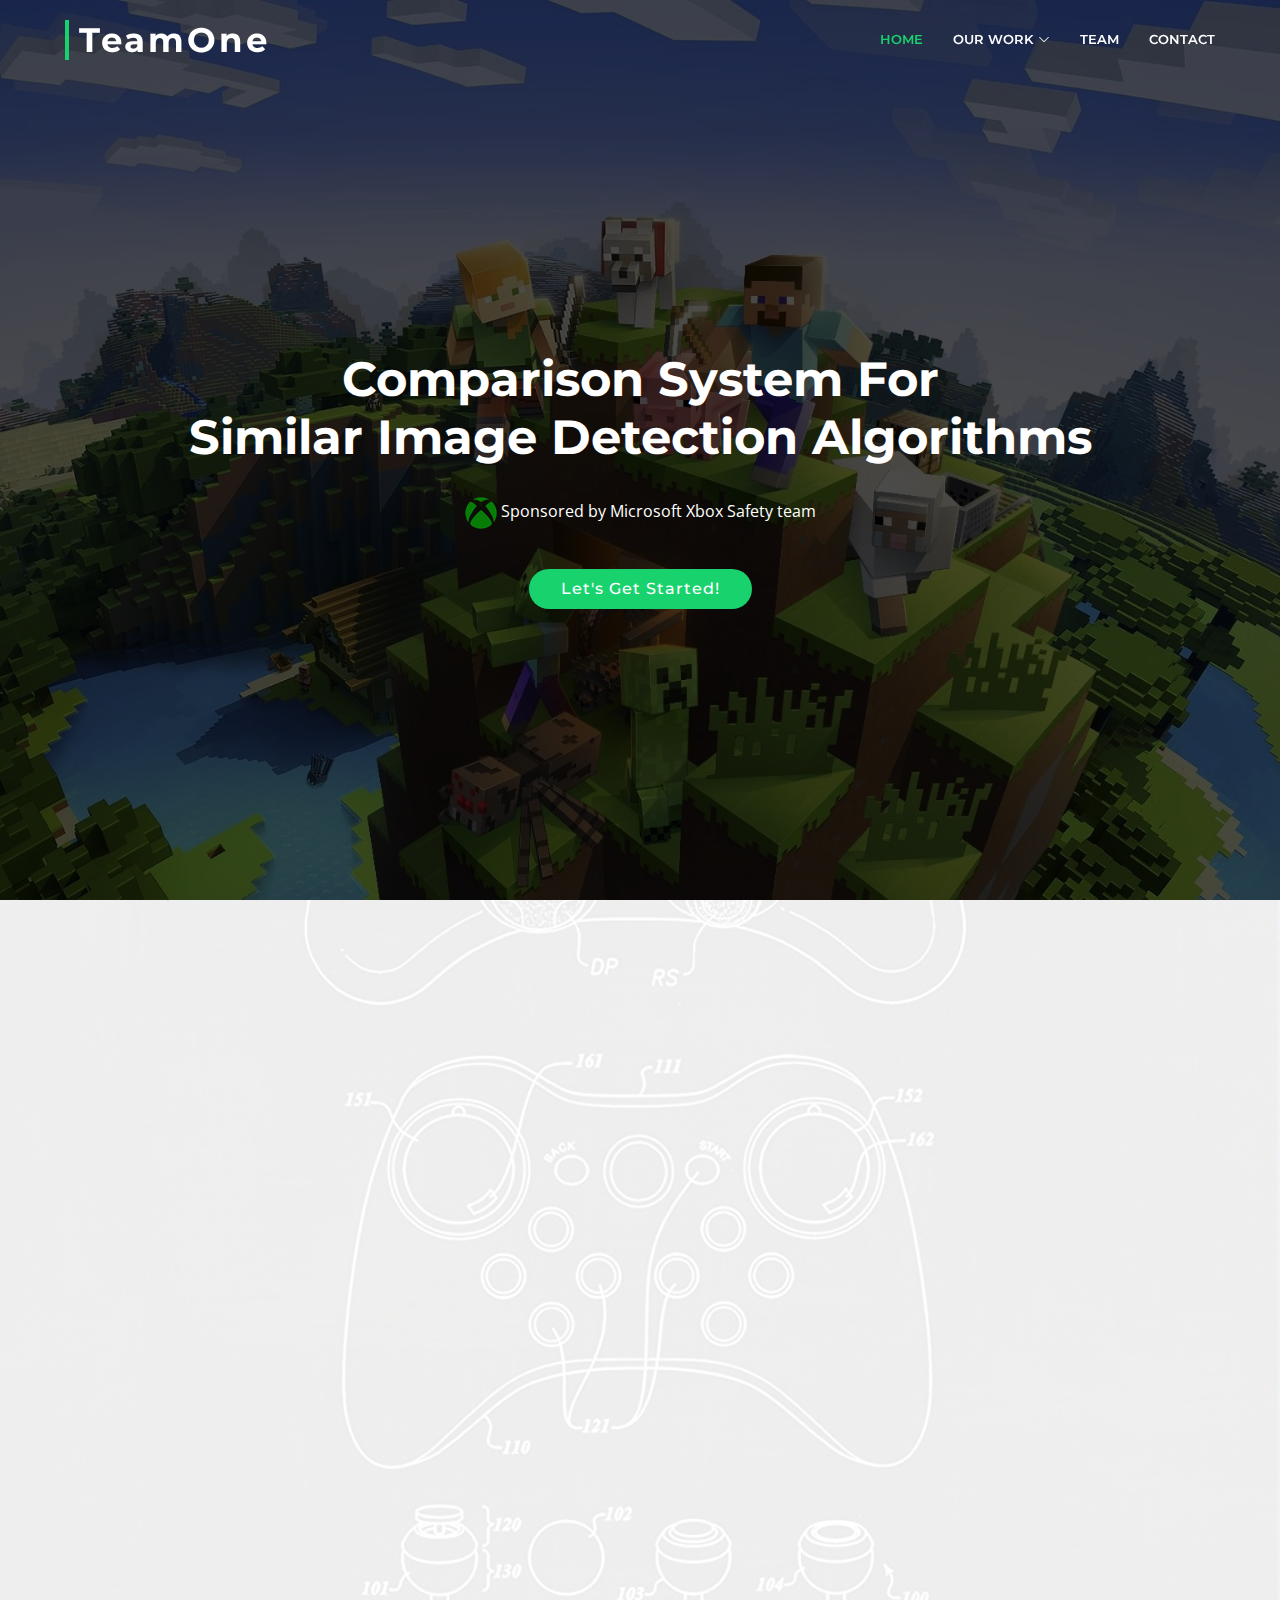
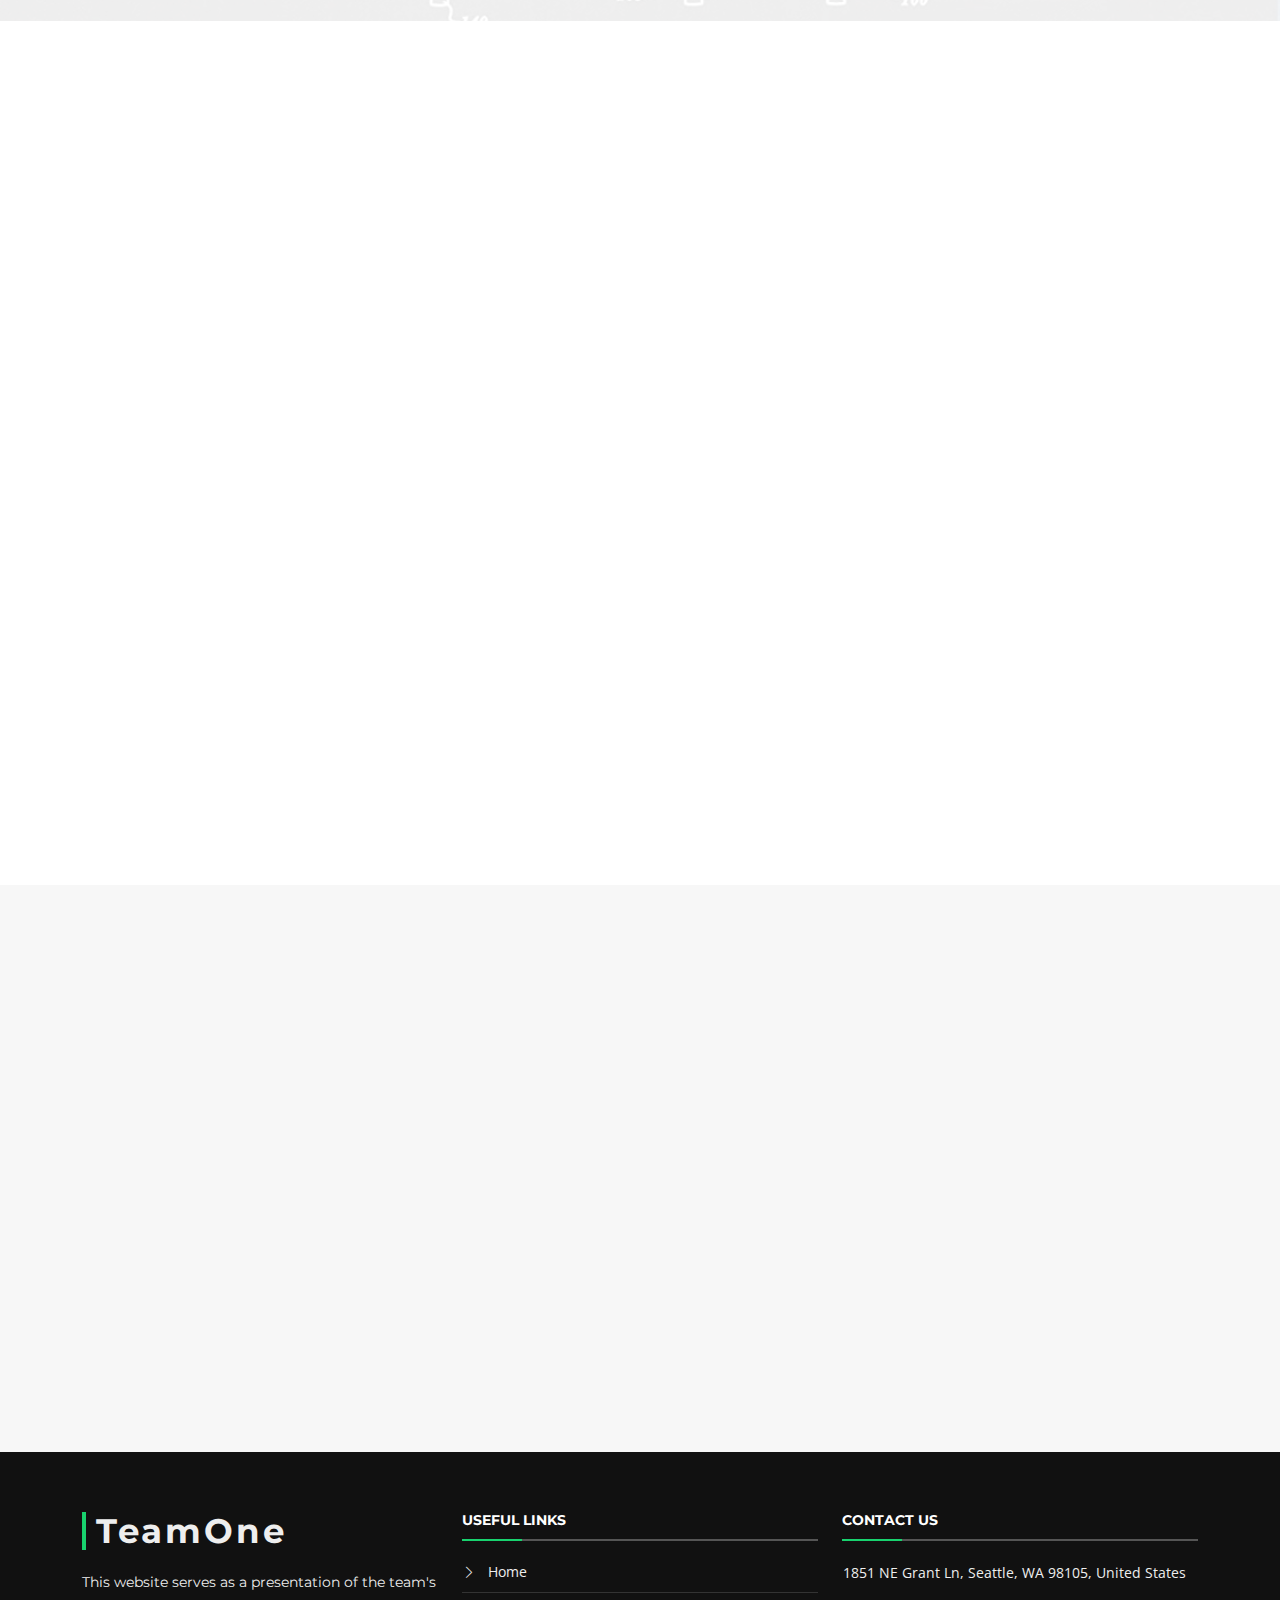
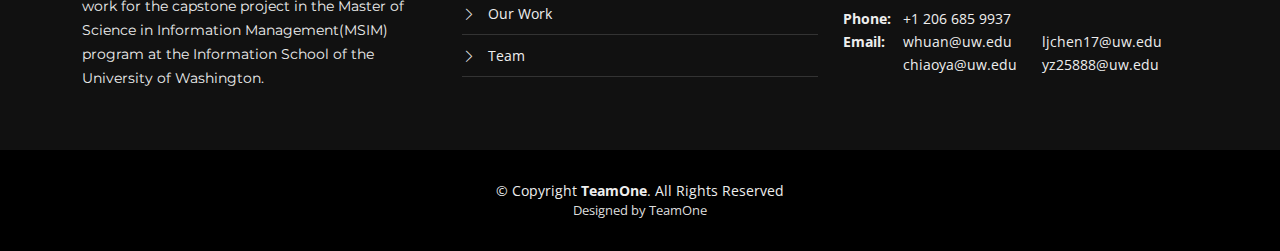
==== index.html @ 3cc3fed7 "first attempt" ====
<!DOCTYPE html>
<html lang="en">

<head>
  <meta charset="utf-8">
  <meta content="width=device-width, initial-scale=1.0" name="viewport">

  <title>Welcome to Our Capstone Project!</title>
  <meta content="" name="description">
  <meta content="" name="keywords">

  <!-- Favicons -->
  <link href="assets/img/favicon.png" rel="icon">
  <link href="assets/img/apple-touch-icon.png" rel="apple-touch-icon">

  <!-- Google Fonts -->
  <link href="https://fonts.googleapis.com/css?family=Open+Sans:300,300i,400,400i,700,700i|Montserrat:300,400,500,700" rel="stylesheet">

  <!-- Vendor CSS Files -->
  <link href="assets/vendor/animate.css/animate.min.css" rel="stylesheet">
  <link href="assets/vendor/aos/aos.css" rel="stylesheet">
  <link href="assets/vendor/bootstrap/css/bootstrap.min.css" rel="stylesheet">
  <link href="assets/vendor/bootstrap-icons/bootstrap-icons.css" rel="stylesheet">
  <link href="assets/vendor/glightbox/css/glightbox.min.css" rel="stylesheet">
  <link href="assets/vendor/swiper/swiper-bundle.min.css" rel="stylesheet">

  <!-- Template Main CSS File -->
  <link href="assets/css/style.css" rel="stylesheet">

  <!-- =======================================================
  * Template Name: BizPage - v5.2.0
  * Template URL: https://bootstrapmade.com/bizpage-bootstrap-business-template/
  * Author: BootstrapMade.com
  * License: https://bootstrapmade.com/license/
  ======================================================== -->
</head>

<body>

  <!-- ======= Header ======= -->
  <header id="header" class="fixed-top d-flex align-items-center header-transparent">
    <div class="container-fluid">

      <div class="row justify-content-center align-items-center">
        <div class="col-xl-11 d-flex align-items-center justify-content-between">
          <h1 class="logo"><a href="index.html">TeamOne</a></h1>

          <nav id="navbar" class="navbar">
            <ul>
              <li><a class="nav-link scrollto active" href="#hero">Home</a></li>
              <li class="dropdown"><a href="#about"><span>Our Work</span><i class="bi bi-chevron-down"></i></a>
                <ul>
                  <li class="dropdown"><a href="solutions.html"><span>Solutions</span><i class="bi bi-chevron-right"></i></a>
                    <ul>
                      <li><a href="solutions.html#portfolio-details">Engineering</a></li>
                      <li><a href="#">Data Science</a></li>
                    </ul>
                  </li>
                  <li class="dropdown"><a href="results.html"><span>Results</span><i class="bi bi-chevron-right"></i></a>
                    <ul>
                      <li><a href="results.html#skills">System</a></li>
                      <li><a href="results.html#portfolio-details">Dashboard</a></li>
                    </ul>
                  </li>
                  <li><a href="benefits.html">Benefits & Future Work</a></li>
                </ul>
              </li>
              <li><a class="nav-link scrollto" href="#team">Team</a></li>
              
              <li><a class="nav-link scrollto" href="#contact">Contact</a></li>
            </ul>
            <i class="bi bi-list mobile-nav-toggle"></i>
          </nav><!-- .navbar -->
        </div>
      </div>

    </div>
  </header><!-- End Header -->

  <!-- ======= hero Section ======= -->
  <section id="hero">
    <div class="carousel-item active" style="background-image: url(assets/img/background.jpeg)">
      <div class="carousel-container">
        <div class="container">
          <h2 class="animate__animated animate__fadeInDown">Comparison System For <br />Similar Image Detection Algorithms</h2>
          <p class="animate__animated animate__fadeInUp"><img src="assets/img/xboxlogo.png" style="background-color: transparent;"> Sponsored by Microsoft Xbox Safety team</p>
          <a href="#about" class="btn-get-started scrollto animate__animated animate__fadeInUp">Let's Get Started!</a>
        </div>
      </div>
    </div>
  </section><!-- End Hero Section -->

  <main id="main">

    <!-- ======= Overview Section ======= -->
    <section id="about">
      <div class="container" data-aos="fade-up">

        <header class="section-header">
          <h3>Our Work</h3>
          <p>Our goal of the project is to design a system that evaluates two image detection technologies in terms of how well they match similar images after transformations.<br />Our motivation comes from that we want to know the effectiveness of the image comparison algorithms to protect users’ safety.</p>
        </header>

        <div class="row about-cols">

          <div class="col-md-4" data-aos="fade-up" data-aos-delay="100">
            <div class="about-col">
              <div class="img">
                <img src="assets/img/solutions.jpeg" alt="" class="img-fluid">
                <div class="icon"><i class="bi bi-bar-chart"></i></div>
              </div>
              <h2 class="title"><a href="solutions.html">Solutions</a></h2>
              <p>
                The overall design of our system, as well as the detailed designs about both the engineering and data science components.
              </p>
            </div>
          </div>

          <div class="col-md-4" data-aos="fade-up" data-aos-delay="200">
            <div class="about-col">
              <div class="img">
                <img src="assets/img/results.jpeg" alt="" class="img-fluid">
                <div class="icon"><i class="bi bi-brightness-high"></i></div>
              </div>
              <h2 class="title"><a href="results.html">Results</a></h2>
              <p>
                Take a look at our finalized results! These include our the working system and also the delivered report that presents the prototype of the system dashboard.
              </p>
            </div>
          </div>

          <div class="col-md-4" data-aos="fade-up" data-aos-delay="300">
            <div class="about-col">
              <div class="img">
                <img src="assets/img/future.jpeg" alt="" class="img-fluid">
                <div class="icon"><i class="bi bi-calendar4-week"></i></div>
              </div>
              <h2 class="title"><a href="benefits.html">Benefits & Future Work</a></h2>
              <p>
                After months of working, we managed to have brought certain benefits to our sponsor. We have also concluded a few directions of the future work. 
              </p>
            </div>
          </div>

        </div>

      </div>
    </section><!-- End About Us Section -->

    <!-- ======= Team Section ======= -->
    <section id="team" class="team">
      <div class="container" data-aos="fade-up">
        <div class="section-header">
          <h3>Team</h3>
          <p>We are a team combined with well-rounded skill sets in Data Science, Machine learning,  Software Development, Project Management and User Experience.</p>
        </div>

        <div class="row gy-4">
          <div class="col-lg-3 col-md-6 d-flex align-items-stretch" data-aos="fade-up" data-aos-delay="100">
            <div class="member">
              <div class="member-img">
                <img src="assets/img/team-1.jpg" class="img-fluid" alt="">
                <div class="social">
                  <a href="https://www.facebook.com/wanghuan0"><i class="bi bi-facebook"></i></a>
                  <a href="https://www.linkedin.com/in/huanwang92/"><i class="bi bi-linkedin"></i></a>
                  <a href="mailto:whuan@uw.edu"><i class="bi bi-envelope"></i></a>
                </div>
              </div>
              <div class="member-info">
                <h4>Huan Wang</h4>
                <span>Software Engineer</span>
                <p>"We are glad to have learned about the new technologies throughout the process, such as .net framework, dependency injection, Azure function and blob storage, etc."</p>
              </div>
            </div>
          </div>

          <div class="col-lg-3 col-md-6 d-flex align-items-stretch" data-aos="fade-up" data-aos-delay="200">
            <div class="member">
              <div class="member-img">
                <img src="assets/img/team-2.jpg" class="img-fluid" alt="">
                <div class="social">
                  <a href="https://www.facebook.com/ElyJiangning/"><i class="bi bi-facebook"></i></a>
                  <a href="https://www.linkedin.com/in/lizzychen/?locale=en_US"><i class="bi bi-linkedin"></i></a>
                  <a href="mailto:ljchen17@uw.edu"><i class="bi bi-envelope"></i></a>
                </div>
              </div>
              <div class="member-info">
                <h4>Lizzy Chen</h4>
                <span>Software Engineer</span>
                <p>"One of our takeways from the project is that when designing and implementing solutions, it is necessary to consider the actual industrial and business needs including flexibility and scalability."</p>
              </div>
            </div>
          </div>

          <div class="col-lg-3 col-md-6 d-flex align-items-stretch" data-aos="fade-up" data-aos-delay="300">
            <div class="member">
              <div class="member-img">
                <img src="assets/img/team-3.jpg" class="img-fluid" alt="">
                <div class="social">
                  <a href="https://www.facebook.com/choyachoya.chang"><i class="bi bi-facebook"></i></a>
                  <a href="https://www.linkedin.com/in/chiaoyachang15/"><i class="bi bi-linkedin"></i></a>
                  <a href="mailto:chiaoya@uw.edu"><i class="bi bi-envelope"></i></a>
                </div>
              </div>
              <div class="member-info">
                <h4>Chiaoya Chang</h4>
                <span>Data Analyst</span>
                <p>"The whole working experience has been amazing! We were able to collaborate with different experts, enhance repositories management skills, improve coding styles and people relationship management, etc."</p>
              </div>
            </div>
          </div>

          <div class="col-lg-3 col-md-6 d-flex align-items-stretch" data-aos="fade-up" data-aos-delay="400">
            <div class="member">
              <div class="member-img">
                <img src="assets/img/team-4.jpg" class="img-fluid" alt="">
                <div class="social">
                  <a href="https://www.facebook.com/zoeee.yjz"><i class="bi bi-facebook"></i></a>
                  <a href="https://www.linkedin.com/in/zoe-yajiezhu/"><i class="bi bi-linkedin"></i></a>
                  <a href="mailto:yz25888@uw.edu"><i class="bi bi-envelope"></i></a>
                </div>
              </div>
              <div class="member-info">
                <h4>Zoe Zhu</h4>
                <span>Project Manager + Data Analyst</span>
                <p>"We also learned a great deal about system design, including how to separate business logic, select approaches and understand the tradeoffs."</p>
              </div>
            </div>
          </div>

        </div>

      </div>
    </section><!-- End Team Section -->

    <!-- ======= Contact Section ======= -->
    <section id="contact" class="section-bg">
      <div class="container" data-aos="fade-up">

        <div class="section-header">
          <h3>Contact Us</h3>
          <p>Feel free to let us know your thoughts on the project!</p>
        </div>

        <div class="row contact-info">

          <div class="col-md-4">
            <div class="contact-address">
              <i class="bi bi-geo-alt"></i>
              <h3>Address</h3>
              <address>Information School<br />University of Washington<br />1851 NE Grant Ln, Seattle<br />WA 98105, USA</address>
            </div>
          </div>

          <div class="col-md-4">
            <div class="contact-phone">
              <i class="bi bi-phone"></i>
              <h3>Phone Number</h3>
              <p><a href="tel:+12066859937">+1 206 685 9937</a></p>
              <p>(iSchool Contact Number)</p>
            </div>
          </div>

          <div class="col-md-4">
            <div class="contact-email">
              <i class="bi bi-envelope"></i>
              <h3>Email</h3>
              <p><a href="mailto:whuan@uw.edu">whuan@uw.edu</a></p>
              <p><a href="mailto:ljchen17@uw.edu">ljchen17@uw.edu</a></p>
              <p><a href="mailto:chiaoya@uw.edu">chiaoya@uw.edu</a></p>
              <p><a href="mailto:yz25888@uw.edu">yz25888@uw.edu</a></p>
            </div>
          </div>

        </div>
      </div>
    </section><!-- End Contact Section -->

  </main><!-- End #main -->

  <!-- ======= Footer ======= -->
  <footer id="footer">
    <div class="footer-top">
      <div class="container">
        <div class="row">

          <div class="col-lg-4 col-md-6 footer-info">
            <h3>TeamOne</h3>
            <p>This website serves as a presentation of the team's work for the capstone project in the Master of Science in Information Management(MSIM) program at the Information School of the University of Washington.</p>
          </div>

          <div class="col-lg-4 col-md-6 footer-links">
            <h4>Useful Links</h4>
            <ul>
              <li><i class="bi bi-chevron-right"></i> <a href="#">Home</a></li>
              <li><i class="bi bi-chevron-right"></i> <a href="#about">Our Work</a></li>
              <li><i class="bi bi-chevron-right"></i> <a href="team">Team</a></li>
            </ul>
          </div>

          <div class="col-lg-4 col-md-6 footer-contact">
            <h4>Contact Us</h4>
            <table>
              <tr><td colspan="3">1851 NE Grant Ln, Seattle, WA 98105, United States</td></tr>
              <tr><td colspan="3">&nbsp;</td></tr>
              <tr><td><strong>Phone:</strong></td><td colspan="2">+1 206 685 9937</td></tr>
              <tr><td rowspan="2" style="vertical-align: top;"><strong>Email:</strong></td><td>whuan@uw.edu</td><td>ljchen17@uw.edu</td></tr>
              <tr><td>chiaoya@uw.edu</td><td>yz25888@uw.edu</td></tr>
            </table>
          </div>
        </div>
      </div>
    </div>

    <div class="container">
      <div class="copyright">
        &copy; Copyright <strong>TeamOne</strong>. All Rights Reserved
      </div>
      <div class="credits">
        <!--
        All the links in the footer should remain intact.
        You can delete the links only if you purchased the pro version.
        Licensing information: https://bootstrapmade.com/license/
        Purchase the pro version with working PHP/AJAX contact form: https://bootstrapmade.com/buy/?theme=BizPage
      -->
        Designed by <a>TeamOne</a>
      </div>
    </div>
  </footer><!-- End Footer -->

  <a href="#" class="back-to-top d-flex align-items-center justify-content-center"><i class="bi bi-arrow-up-short"></i></a>
  <!-- Uncomment below i you want to use a preloader -->
  <!-- <div id="preloader"></div> -->

  <!-- Vendor JS Files -->
  <script src="assets/vendor/aos/aos.js"></script>
  <script src="assets/vendor/bootstrap/js/bootstrap.bundle.min.js"></script>
  <script src="assets/vendor/glightbox/js/glightbox.min.js"></script>
  <script src="assets/vendor/isotope-layout/isotope.pkgd.min.js"></script>
  <script src="assets/vendor/php-email-form/validate.js"></script>
  <script src="assets/vendor/purecounter/purecounter.js"></script>
  <script src="assets/vendor/swiper/swiper-bundle.min.js"></script>
  <script src="assets/vendor/waypoints/noframework.waypoints.js"></script>

  <!-- Template Main JS File -->
  <script src="assets/js/main.js"></script>

</body>

</html>
---- assets/css/style.css ----
/**
* Template Name: BizPage - v5.2.0
* Template URL: https://bootstrapmade.com/bizpage-bootstrap-business-template/
* Author: BootstrapMade.com
* License: https://bootstrapmade.com/license/
*/

/*--------------------------------------------------------------
# General
--------------------------------------------------------------*/
body {
  background: #fff;
  color: #666666;
  font-family: "Open Sans", sans-serif;
}

a {
  color: #18d26e;
  transition: 0.5s;
  text-decoration: none;
}

a:hover,
a:active,
a:focus {
  color: #18d36e;
  outline: none;
  text-decoration: none;
}

p {
  padding: 0;
  margin: 0 0 30px 0;
}

h1,
h2,
h3,
h4,
h5,
h6 {
  font-family: "Montserrat", sans-serif;
  font-weight: 400;
  margin: 0 0 20px 0;
  padding: 0;
}

/*--------------------------------------------------------------
# Back to top button
--------------------------------------------------------------*/
.back-to-top {
  position: fixed;
  visibility: hidden;
  opacity: 0;
  right: 15px;
  bottom: 15px;
  z-index: 996;
  background: #18d26e;
  width: 40px;
  height: 40px;
  border-radius: 50px;
  transition: all 0.4s;
}

.back-to-top i {
  font-size: 28px;
  color: #fff;
  line-height: 0;
}

.back-to-top:hover {
  background: #2ce782;
  color: #fff;
}

.back-to-top.active {
  visibility: visible;
  opacity: 1;
}

/* Prelaoder */
#preloader {
  position: fixed;
  top: 0;
  left: 0;
  right: 0;
  bottom: 0;
  z-index: 9999;
  overflow: hidden;
  background: #fff;
}

#preloader:before {
  content: "";
  position: fixed;
  top: calc(50% - 30px);
  left: calc(50% - 30px);
  border: 6px solid #f2f2f2;
  border-top: 6px solid #18d26e;
  border-radius: 50%;
  width: 60px;
  height: 60px;
  -webkit-animation: animate-preloader 1s linear infinite;
  animation: animate-preloader 1s linear infinite;
}

@-webkit-keyframes animate-preloader {
  0% {
    transform: rotate(0deg);
  }
  100% {
    transform: rotate(360deg);
  }
}

@keyframes animate-preloader {
  0% {
    transform: rotate(0deg);
  }
  100% {
    transform: rotate(360deg);
  }
}

/*--------------------------------------------------------------
# Header
--------------------------------------------------------------*/
#header {
  transition: all 0.5s;
  z-index: 997;
  background: rgba(0, 0, 0, 0.9);
  height: 80px;
}

#header.header-transparent {
  background: transparent;
}

#header.header-scrolled {
  background: rgba(0, 0, 0, 0.9);
  height: 60px;
}

#header .logo {
  font-size: 34px;
  margin: 0;
  padding: 0;
  font-family: "Montserrat", sans-serif;
  font-weight: 700;
  letter-spacing: 3px;
  padding-left: 10px;
  border-left: 4px solid #18d26e;
}

#header .logo a {
  color: #fff;
}

#header .logo img {
  max-height: 40px;
}

@media (max-width: 992px) {
  #header .logo {
    font-size: 28px;
  }
}

/*--------------------------------------------------------------
# Navigation Menu
--------------------------------------------------------------*/
/**
* Desktop Navigation 
*/
.navbar {
  padding: 0;
}

.navbar ul {
  margin: 0;
  padding: 0;
  display: flex;
  list-style: none;
  align-items: center;
}

.navbar li {
  position: relative;
}

.navbar a {
  display: flex;
  align-items: center;
  justify-content: space-between;
  padding: 10px 0 10px 30px;
  font-family: "Montserrat", sans-serif;
  font-size: 13px;
  font-weight: 600;
  color: #fff;
  white-space: nowrap;
  text-transform: uppercase;
  transition: 0.3s;
}

.navbar a i {
  font-size: 12px;
  line-height: 0;
  margin-left: 5px;
}

.navbar a:hover,
.navbar .active,
.navbar li:hover > a {
  color: #18d26e;
}

.navbar .dropdown ul {
  display: block;
  position: absolute;
  left: 14px;
  top: calc(100% + 30px);
  margin: 0;
  padding: 10px 0;
  z-index: 99;
  opacity: 0;
  visibility: hidden;
  background: #fff;
  box-shadow: 0px 0px 30px rgba(127, 137, 161, 0.25);
  transition: 0.3s;
}

.navbar .dropdown ul li {
  min-width: 200px;
}

.navbar .dropdown ul a {
  padding: 10px 20px;
  text-transform: none;
  color: #666666;
}

.navbar .dropdown ul a i {
  font-size: 12px;
}

.navbar .dropdown ul a:hover,
.navbar .dropdown ul .active:hover,
.navbar .dropdown ul li:hover > a {
  color: #18d26e;
}

.navbar .dropdown:hover > ul {
  opacity: 1;
  top: 100%;
  visibility: visible;
}

.navbar .dropdown .dropdown ul {
  top: 0;
  left: calc(100% - 30px);
  visibility: hidden;
}

.navbar .dropdown .dropdown:hover > ul {
  opacity: 1;
  top: 0;
  left: 100%;
  visibility: visible;
}

@media (max-width: 1366px) {
  .navbar .dropdown .dropdown ul {
    left: -90%;
  }
  .navbar .dropdown .dropdown:hover > ul {
    left: -100%;
  }
}

/**
* Mobile Navigation 
*/
.mobile-nav-toggle {
  color: #fff;
  font-size: 28px;
  cursor: pointer;
  display: none;
  line-height: 0;
  transition: 0.5s;
}

@media (max-width: 991px) {
  .mobile-nav-toggle {
    display: block;
  }
  .navbar ul {
    display: none;
  }
}

.navbar-mobile {
  position: fixed;
  overflow: hidden;
  top: 0;
  right: 0;
  left: 0;
  bottom: 0;
  background: rgba(26, 26, 26, 0.9);
  transition: 0.3s;
  z-index: 999;
}

.navbar-mobile .mobile-nav-toggle {
  position: absolute;
  top: 15px;
  right: 15px;
}

.navbar-mobile ul {
  display: block;
  position: absolute;
  top: 55px;
  right: 15px;
  bottom: 15px;
  left: 15px;
  padding: 10px 0;
  background-color: #fff;
  overflow-y: auto;
  transition: 0.3s;
}

.navbar-mobile a {
  padding: 10px 20px;
  font-size: 15px;
  color: #333333;
}

.navbar-mobile a:hover,
.navbar-mobile .active,
.navbar-mobile li:hover > a {
  color: #18d26e;
}

.navbar-mobile .getstarted {
  margin: 15px;
}

.navbar-mobile .dropdown ul {
  position: static;
  display: none;
  margin: 10px 20px;
  padding: 10px 0;
  z-index: 99;
  opacity: 1;
  visibility: visible;
  background: #fff;
  box-shadow: 0px 0px 30px rgba(127, 137, 161, 0.25);
}

.navbar-mobile .dropdown ul li {
  min-width: 200px;
}

.navbar-mobile .dropdown ul a {
  padding: 10px 20px;
}

.navbar-mobile .dropdown ul a i {
  font-size: 12px;
}

.navbar-mobile .dropdown ul a:hover,
.navbar-mobile .dropdown ul .active:hover,
.navbar-mobile .dropdown ul li:hover > a {
  color: #18d26e;
}

.navbar-mobile .dropdown > .dropdown-active {
  display: block;
}

/*--------------------------------------------------------------
# Hero Section
--------------------------------------------------------------*/
#hero {
  width: 100%;
  height: 100vh;
  background: #000;
  overflow: hidden;
  position: relative;
}

@media (max-height: 500px) {
  #hero {
    height: 150vh;
  }
}

#hero .carousel,
#hero .carousel-inner,
#hero .carousel-item,
#hero .carousel-item::before {
  position: absolute;
  top: 0;
  right: 0;
  left: 0;
  bottom: 0;
}

#hero .carousel-item {
  background-size: cover;
  background-position: center;
  background-repeat: no-repeat;
}

#hero .carousel-item::before {
  content: "";
  background-color: rgba(0, 0, 0, 0.7);
}

#hero .carousel-container {
  display: flex;
  justify-content: center;
  align-items: center;
  position: absolute;
  bottom: 0;
  top: 70px;
  left: 50px;
  right: 50px;
}

#hero .container {
  text-align: center;
}

#hero h2 {
  color: #fff;
  margin-bottom: 30px;
  font-size: 48px;
  font-weight: 700;
}

@media (max-width: 768px) {
  #hero h2 {
    font-size: 28px;
  }
}

#hero p {
  width: 80%;
  margin: 0 auto 30px auto;
  color: #fff;
}

@media (min-width: 1024px) {
  #hero p {
    width: 60%;
  }
}

#hero .carousel-fade {
  overflow: hidden;
}

#hero .carousel-fade .carousel-inner .carousel-item {
  transition-property: opacity;
}

#hero .carousel-fade .carousel-inner .carousel-item,
#hero .carousel-fade .carousel-inner .active.carousel-item-start,
#hero .carousel-fade .carousel-inner .active.carousel-item-end {
  opacity: 0;
}

#hero .carousel-fade .carousel-inner .active,
#hero .carousel-fade .carousel-inner .carousel-item-next.carousel-item-start,
#hero .carousel-fade .carousel-inner .carousel-item-prev.carousel-item-end {
  opacity: 1;
  transition: 0.5s;
}

#hero .carousel-fade .carousel-inner .carousel-item-next,
#hero .carousel-fade .carousel-inner .carousel-item-prev,
#hero .carousel-fade .carousel-inner .active.carousel-item-start,
#hero .carousel-fade .carousel-inner .active.carousel-item-end {
  left: 0;
  transform: translate3d(0, 0, 0);
}

#hero .carousel-control-prev,
#hero .carousel-control-next {
  width: 10%;
}

@media (min-width: 1024px) {
  #hero .carousel-control-prev,
  #hero .carousel-control-next {
    width: 5%;
  }
}

#hero .carousel-control-next-icon,
#hero .carousel-control-prev-icon {
  background: none;
  font-size: 32px;
  line-height: 1;
}

#hero .carousel-indicators li {
  cursor: pointer;
}

#hero .btn-get-started {
  font-family: "Montserrat", sans-serif;
  font-weight: 500;
  font-size: 16px;
  letter-spacing: 1px;
  display: inline-block;
  padding: 8px 32px;
  border-radius: 50px;
  transition: 0.5s;
  margin: 10px;
  color: #fff;
  background: #18d26e;
}

#hero .btn-get-started:hover {
  background: #fff;
  color: #18d26e;
}

/*--------------------------------------------------------------
# Sections
--------------------------------------------------------------*/
section {
  overflow: hidden;
}

/* Sections Header
--------------------------------*/
.section-header h3 {
  font-size: 32px;
  color: #111;
  text-transform: uppercase;
  text-align: center;
  font-weight: 700;
  position: relative;
  padding-bottom: 15px;
}

.section-header h3::before {
  content: "";
  position: absolute;
  display: block;
  width: 120px;
  height: 1px;
  background: #ddd;
  bottom: 1px;
  left: calc(50% - 60px);
}

.section-header h3::after {
  content: "";
  position: absolute;
  display: block;
  width: 40px;
  height: 3px;
  background: #18d26e;
  bottom: 0;
  left: calc(50% - 20px);
}

.section-header p {
  text-align: center;
  padding-bottom: 25px;
  color: #333;
}

/* Section with background
--------------------------------*/
.section-bg {
  background: #f7f7f7;
}

/*--------------------------------------------------------------
# Breadcrumbs
--------------------------------------------------------------*/
.breadcrumbs {
  padding: 20px 0;
  background-color: #f7f7f7;
  min-height: 40px;
  margin-top: 80px;
}

.breadcrumbs h2 {
  font-size: 24px;
  margin-bottom: 0;
  font-weight: 700;
  color: #111;
}

.breadcrumbs ol {
  display: flex;
  flex-wrap: wrap;
  list-style: none;
  padding: 0;
  margin: 0;
  font-size: 14px;
}

.breadcrumbs ol li + li {
  padding-left: 10px;
}

.breadcrumbs ol li + li::before {
  display: inline-block;
  padding-right: 10px;
  color: #6c757d;
  content: "/";
}

@media (max-width: 768px) {
  .breadcrumbs .d-flex {
    display: block !important;
  }
  .breadcrumbs ol {
    display: block;
  }
  .breadcrumbs ol li {
    display: inline-block;
  }
}

/* About Us Section
--------------------------------*/
#about {
  background: url("../img/about-bg.jpg") center top no-repeat fixed;
  background-size: cover;
  padding: 60px 0 40px 0;
  position: relative;
}

#about::before {
  content: "";
  position: absolute;
  left: 0;
  right: 0;
  top: 0;
  bottom: 0;
  background: rgba(255, 255, 255, 0.92);
  z-index: 9;
}

#about .container {
  position: relative;
  z-index: 10;
}

#about .about-col {
  background: #fff;
  border-radius: 0 0 4px 4px;
  box-shadow: 0px 2px 12px rgba(0, 0, 0, 0.08);
  margin-bottom: 20px;
}

#about .about-col .img {
  position: relative;
}

#about .about-col .img img {
  border-radius: 4px 4px 0 0;
}

#about .about-col .icon {
  width: 64px;
  height: 64px;
  text-align: center;
  position: absolute;
  background-color: #18d26e;
  border-radius: 50%;
  border: 4px solid #fff;
  left: calc(50% - 32px);
  bottom: -30px;
  transition: 0.3s;
  display: flex;
  align-items: center;
  justify-content: center;
}

#about .about-col i {
  font-size: 28px;
  line-height: 0;
  color: #fff;
  transition: 0.3s;
}

#about .about-col:hover .icon {
  background-color: #fff;
}

#about .about-col:hover i {
  color: #18d26e;
}

#about .about-col h2 {
  color: #000;
  text-align: center;
  font-weight: 700;
  font-size: 20px;
  padding: 0;
  margin: 40px 0 12px 0;
}

#about .about-col h2 a {
  color: #000;
}

#about .about-col h2 a:hover {
  color: #18d26e;
}

#about .about-col p {
  font-size: 14px;
  line-height: 24px;
  color: #333;
  margin-bottom: 0;
  padding: 0 20px 20px 20px;
}

/* Benefits Section
--------------------------------*/
#benefits {
  background: #fff;
  background-size: cover;
  padding: 60px 0 40px 0;
}

#benefits .box {
  margin-bottom: 30px;
}

#benefits .icon {
  float: left;
}

#benefits .icon i {
  color: #18d26e;
  font-size: 36px;
  line-height: 0;
  transition: 0.5s;
}

#benefits .title {
  margin-left: 60px;
  font-weight: 700;
  margin-bottom: 15px;
  font-size: 18px;
  color: #111;
}

#benefits .description {
  font-size: 14px;
  margin-left: 60px;
  line-height: 24px;
  margin-bottom: 0;
}

#skills {
  padding: 60px 0;
}

#skills .progress {
  height: 35px;
  margin-bottom: 10px;
  border-radius: 0;
}

#skills .progress .skill {
  font-family: "Open Sans", sans-serif;
  line-height: 35px;
  padding: 0;
  margin: 0 0 0 20px;
  text-transform: uppercase;
}

#skills .progress .skill .val {
  float: right;
  font-style: normal;
  margin: 0 20px 0 0;
}

#skills .progress-bar {
  width: 1px;
  text-align: left;
  transition: 0.9s;
}

/* Architecture Section
--------------------------------*/
#architecture {
  background: url("../img/architecture-bg.jpeg") center top no-repeat fixed;
  background-size: cover;
  padding: 60px 0 0 0;
  position: relative;
}

#architecture::before {
  content: "";
  position: absolute;
  left: 0;
  right: 0;
  top: 0;
  bottom: 0;
  background: rgba(255, 255, 255, 0.88);
  z-index: 9;
}

#architecture .container {
  position: relative;
  z-index: 10;
}

#architecture .counters span {
  font-family: "Montserrat", sans-serif;
  font-weight: bold;
  font-size: 48px;
  display: block;
  color: #18d26e;
}

#architecture .counters p {
  padding: 0;
  margin: 0 0 20px 0;
  font-family: "Montserrat", sans-serif;
  font-size: 14px;
  color: #111;
}

#architecture .facts-img {
  text-align: center;
  padding-top: 0px;
}

/* Portfolio Section
--------------------------------*/
#portfolio {
  padding: 60px 0;
}

#portfolio #portfolio-flters {
  padding: 0;
  margin: 5px 0 35px 0;
  list-style: none;
  text-align: center;
}

#portfolio #portfolio-flters li {
  cursor: pointer;
  margin: 0 15px 15px 0;
  display: inline-block;
  padding: 10px 20px;
  font-size: 12px;
  line-height: 20px;
  color: #666666;
  border-radius: 4px;
  text-transform: uppercase;
  background: #fff;
  margin-bottom: 5px;
  transition: all 0.3s ease-in-out;
}

#portfolio #portfolio-flters li:hover,
#portfolio #portfolio-flters li.filter-active {
  background: #18d26e;
  color: #fff;
}

#portfolio #portfolio-flters li:last-child {
  margin-right: 0;
}

#portfolio .portfolio-wrap {
  box-shadow: 0px 2px 12px rgba(0, 0, 0, 0.08);
  transition: 0.3s;
}

#portfolio .portfolio-wrap:hover {
  box-shadow: 0px 4px 14px rgba(0, 0, 0, 0.16);
}

#portfolio .portfolio-item {
  position: relative;
  height: 260px;
  overflow: hidden;
}

#portfolio .portfolio-item figure {
  background: #000;
  overflow: hidden;
  height: 240px;
  position: relative;
  border-radius: 4px 4px 0 0;
  margin: 0;
}

#portfolio .portfolio-item .portfolio-info {
  overflow: hidden;
  padding: 17px;
  text-align: center;
  border-radius: 5px;
  background: #fff;
  height: 190px;
  box-shadow: 0px 0 30px rgba(1, 41, 112, 0.08);
}

#portfolio .portfolio-item .portfolio-info h4 {
  font-weight: 700;
  margin-bottom: 5px;
  font-size: 19px;
  color: black;
}

#portfolio .portfolio-item .portfolio-info p {
  font-size: 14px;
  padding-top: 10px;
  line-height: 26px;
  color: #5e5e5e;
}

/*--------------------------------------------------------------
# Portfolio Details
--------------------------------------------------------------*/
.portfolio-details {
  padding-top: 40px;
}

.portfolio-details .portfolio-details-slider img {
  width: 100%;
}

.portfolio-details .portfolio-details-slider video {
  width: 100%;
}

.portfolio-details .portfolio-details-slider .swiper-pagination {
  margin-top: 20px;
  position: relative;
}

.portfolio-details
  .portfolio-details-slider
  .swiper-pagination
  .swiper-pagination-bullet {
  width: 12px;
  height: 12px;
  background-color: #fff;
  opacity: 1;
  border: 1px solid #18d26e;
}

.portfolio-details
  .portfolio-details-slider
  .swiper-pagination
  .swiper-pagination-bullet-active {
  background-color: #18d26e;
}

.portfolio-details .portfolio-info {
  padding: 30px;
  box-shadow: 0px 0 30px rgba(51, 51, 51, 0.08);
}

.portfolio-details .portfolio-info h3 {
  font-size: 22px;
  font-weight: 700;
  margin-bottom: 20px;
  padding-bottom: 20px;
  border-bottom: 1px solid #eee;
}

.portfolio-details .portfolio-info ul {
  list-style: none;
  padding: 0;
  font-size: 15px;
}

.portfolio-details .portfolio-info ul li + li {
  margin-top: 20px;
}

.portfolio-details .portfolio-info ul p {
  margin-top: 40px;
}

.portfolio-details .portfolio-description {
  padding-top: 30px;
}

.portfolio-details .portfolio-description h2 {
  font-size: 26px;
  font-weight: 700;
  margin-bottom: 20px;
}

.portfolio-details .portfolio-description p {
  padding: 0;
}

#portfolio-details .counters span {
  font-family: "Montserrat", sans-serif;
  font-weight: bold;
  font-size: 48px;
  display: block;
  color: #18d26e;
}

#portfolio-details .counters p {
  padding: 0;
  margin: 0 0 20px 0;
  font-family: "Montserrat", sans-serif;
  font-size: 14px;
  color: #111;
}

/* Team Section
--------------------------------*/
.team {
  background: #fff;
  padding: 60px 0;
}

.team .member {
  overflow: hidden;
  text-align: center;
  border-radius: 5px;
  background: #fff;
  box-shadow: 0px 0 30px rgba(1, 41, 112, 0.08);
  transition: 0.3s;
}

.team .member .member-img {
  position: relative;
  overflow: hidden;
}

.team .member .member-img:after {
  position: absolute;
  content: "";
  left: 0;
  bottom: 0;
  height: 100%;
  width: 100%;
  background: url(../img/team-shape.svg) no-repeat center bottom;
  background-size: contain;
  z-index: 1;
}

.team .member .social {
  position: absolute;
  right: -100%;
  top: 30px;
  opacity: 0;
  border-radius: 4px;
  transition: 0.5s;
  background: rgba(255, 255, 255, 0.3);
  z-index: 2;
}

.team .member .social a {
  transition: color 0.3s;
  color: white;
  margin: 15px 12px;
  display: block;
  line-height: 0;
  text-align: center;
}

.team .member .social a:hover {
  color: #18d26e;
}

.team .member .social i {
  font-size: 18px;
}

.team .member .member-info {
  padding: 10px 15px 20px 15px;
}

.team .member .member-info h4 {
  font-weight: 700;
  margin-bottom: 5px;
  font-size: 20px;
  color: black;
}

.team .member .member-info span {
  display: block;
  font-size: 14px;
  font-weight: 400;
  color: #aaaaaa;
}

.team .member .member-info p {
  font-style: italic;
  font-size: 14px;
  padding-top: 15px;
  line-height: 26px;
  color: #5e5e5e;
}

.team .member:hover {
  transform: scale(1.08);
  box-shadow: 0px 0 30px rgba(1, 41, 112, 0.1);
}

.team .member:hover .social {
  right: 8px;
  opacity: 1;
}

/* Contact Section
--------------------------------*/
#contact {
  padding: 60px 0;
}

#contact .contact-info {
  margin-bottom: 20px;
  text-align: center;
}

#contact .contact-info i {
  font-size: 48px;
  display: inline-block;
  margin-bottom: 10px;
  color: #18d26e;
}

#contact .contact-info address,
#contact .contact-info p {
  margin-bottom: 0;
  color: #000;
}

#contact .contact-info h3 {
  font-size: 18px;
  margin-bottom: 15px;
  font-weight: bold;
  text-transform: uppercase;
  color: #999;
}

#contact .contact-info a {
  color: #000;
}

#contact .contact-info a:hover {
  color: #18d26e;
}

#contact .contact-address,
#contact .contact-phone,
#contact .contact-email {
  margin-bottom: 20px;
}

@media (min-width: 768px) {
  #contact .contact-address,
  #contact .contact-phone,
  #contact .contact-email {
    padding: 20px 0;
  }
}

@media (min-width: 768px) {
  #contact .contact-phone {
    border-left: 1px solid #ddd;
    border-right: 1px solid #ddd;
  }
}

#contact .php-email-form {
  box-shadow: 0 0 30px rgba(214, 215, 216, 0.6);
  padding: 30px;
  background: #fff;
}

#contact .php-email-form .error-message {
  display: none;
  color: #fff;
  background: #ed3c0d;
  text-align: left;
  padding: 15px;
  font-weight: 600;
}

#contact .php-email-form .error-message br + br {
  margin-top: 25px;
}

#contact .php-email-form .sent-message {
  display: none;
  color: #fff;
  background: #18d26e;
  text-align: center;
  padding: 15px;
  font-weight: 600;
}

#contact .php-email-form .loading {
  display: none;
  background: #fff;
  text-align: center;
  padding: 15px;
}

#contact .php-email-form .loading:before {
  content: "";
  display: inline-block;
  border-radius: 50%;
  width: 24px;
  height: 24px;
  margin: 0 10px -6px 0;
  border: 3px solid #18d26e;
  border-top-color: #eee;
  -webkit-animation: animate-loading 1s linear infinite;
  animation: animate-loading 1s linear infinite;
}

#contact .php-email-form .form-group {
  margin-bottom: 20px;
}

#contact .php-email-form input,
#contact .php-email-form textarea {
  padding: 10px 14px;
  border-radius: 0;
  box-shadow: none;
  font-size: 15px;
}

#contact .php-email-form input::focus,
#contact .php-email-form textarea::focus {
  background-color: #18d26e;
}

#contact .php-email-form button[type="submit"] {
  background: #18d26e;
  border: 0;
  padding: 10px 30px;
  color: #fff;
  transition: 0.4s;
  cursor: pointer;
}

#contact .php-email-form button[type="submit"]:hover {
  background: #13a456;
}

@-webkit-keyframes animate-loading {
  0% {
    transform: rotate(0deg);
  }
  100% {
    transform: rotate(360deg);
  }
}

@keyframes animate-loading {
  0% {
    transform: rotate(0deg);
  }
  100% {
    transform: rotate(360deg);
  }
}

/*--------------------------------------------------------------
# Footer
--------------------------------------------------------------*/
#footer {
  background: #000;
  padding: 0 0 30px 0;
  color: #eee;
  font-size: 14px;
}

#footer .footer-top {
  background: #111;
  padding: 60px 0 30px 0;
}

#footer .footer-top .footer-info {
  margin-bottom: 30px;
}

#footer .footer-top .footer-info h3 {
  font-size: 34px;
  margin: 0 0 20px 0;
  padding: 2px 0 2px 10px;
  line-height: 1;
  font-family: "Montserrat", sans-serif;
  font-weight: 700;
  letter-spacing: 3px;
  border-left: 4px solid #18d26e;
}

#footer .footer-top .footer-info p {
  font-size: 14px;
  line-height: 24px;
  margin-bottom: 0;
  font-family: "Montserrat", sans-serif;
  color: #eee;
}

#footer .footer-top .social-links a {
  display: inline-block;
  background: #333;
  color: #eee;
  line-height: 1;
  margin-right: 4px;
  border-radius: 50%;
  width: 36px;
  height: 36px;
  transition: 0.3s;
  display: inline-flex;
  align-items: center;
  justify-content: center;
}

#footer .footer-top .social-links a i {
  line-height: 0;
  font-size: 16px;
}

#footer .footer-top .social-links a:hover {
  background: #18d26e;
  color: #fff;
}

#footer .footer-top h4 {
  font-size: 14px;
  font-weight: bold;
  color: #fff;
  text-transform: uppercase;
  position: relative;
  padding-bottom: 12px;
}

#footer .footer-top h4::before,
#footer .footer-top h4::after {
  content: "";
  position: absolute;
  left: 0;
  bottom: 0;
  height: 2px;
}

#footer .footer-top h4::before {
  right: 0;
  background: #555;
}

#footer .footer-top h4::after {
  background: #18d26e;
  width: 60px;
}

#footer .footer-top .footer-links {
  margin-bottom: 30px;
}

#footer .footer-top .footer-links ul {
  list-style: none;
  padding: 0;
  margin: 0;
}

#footer .footer-top .footer-links ul i {
  padding-right: 8px;
  color: #ddd;
}

#footer .footer-top .footer-links ul li {
  border-bottom: 1px solid #333;
  padding: 10px 0;
}

#footer .footer-top .footer-links ul li:first-child {
  padding-top: 0;
}

#footer .footer-top .footer-links ul a {
  color: #eee;
}

#footer .footer-top .footer-links ul a:hover {
  color: #18d26e;
}

#footer .footer-top .footer-contact {
  margin-bottom: 30px;
}

#footer .footer-top .footer-contact p {
  line-height: 26px;
}

#footer .footer-top .footer-newsletter {
  margin-bottom: 30px;
}

#footer .footer-top .footer-newsletter input[type="email"] {
  border: 0;
  padding: 6px 8px;
  width: 65%;
}

#footer .footer-top .footer-newsletter input[type="submit"] {
  background: #18d26e;
  border: 0;
  width: 35%;
  padding: 6px 0;
  text-align: center;
  color: #fff;
  transition: 0.3s;
  cursor: pointer;
}

#footer .footer-top .footer-newsletter input[type="submit"]:hover {
  background: #13a456;
}

#footer .copyright {
  text-align: center;
  padding-top: 30px;
}

#footer .credits {
  text-align: center;
  font-size: 13px;
  color: #ddd;
}
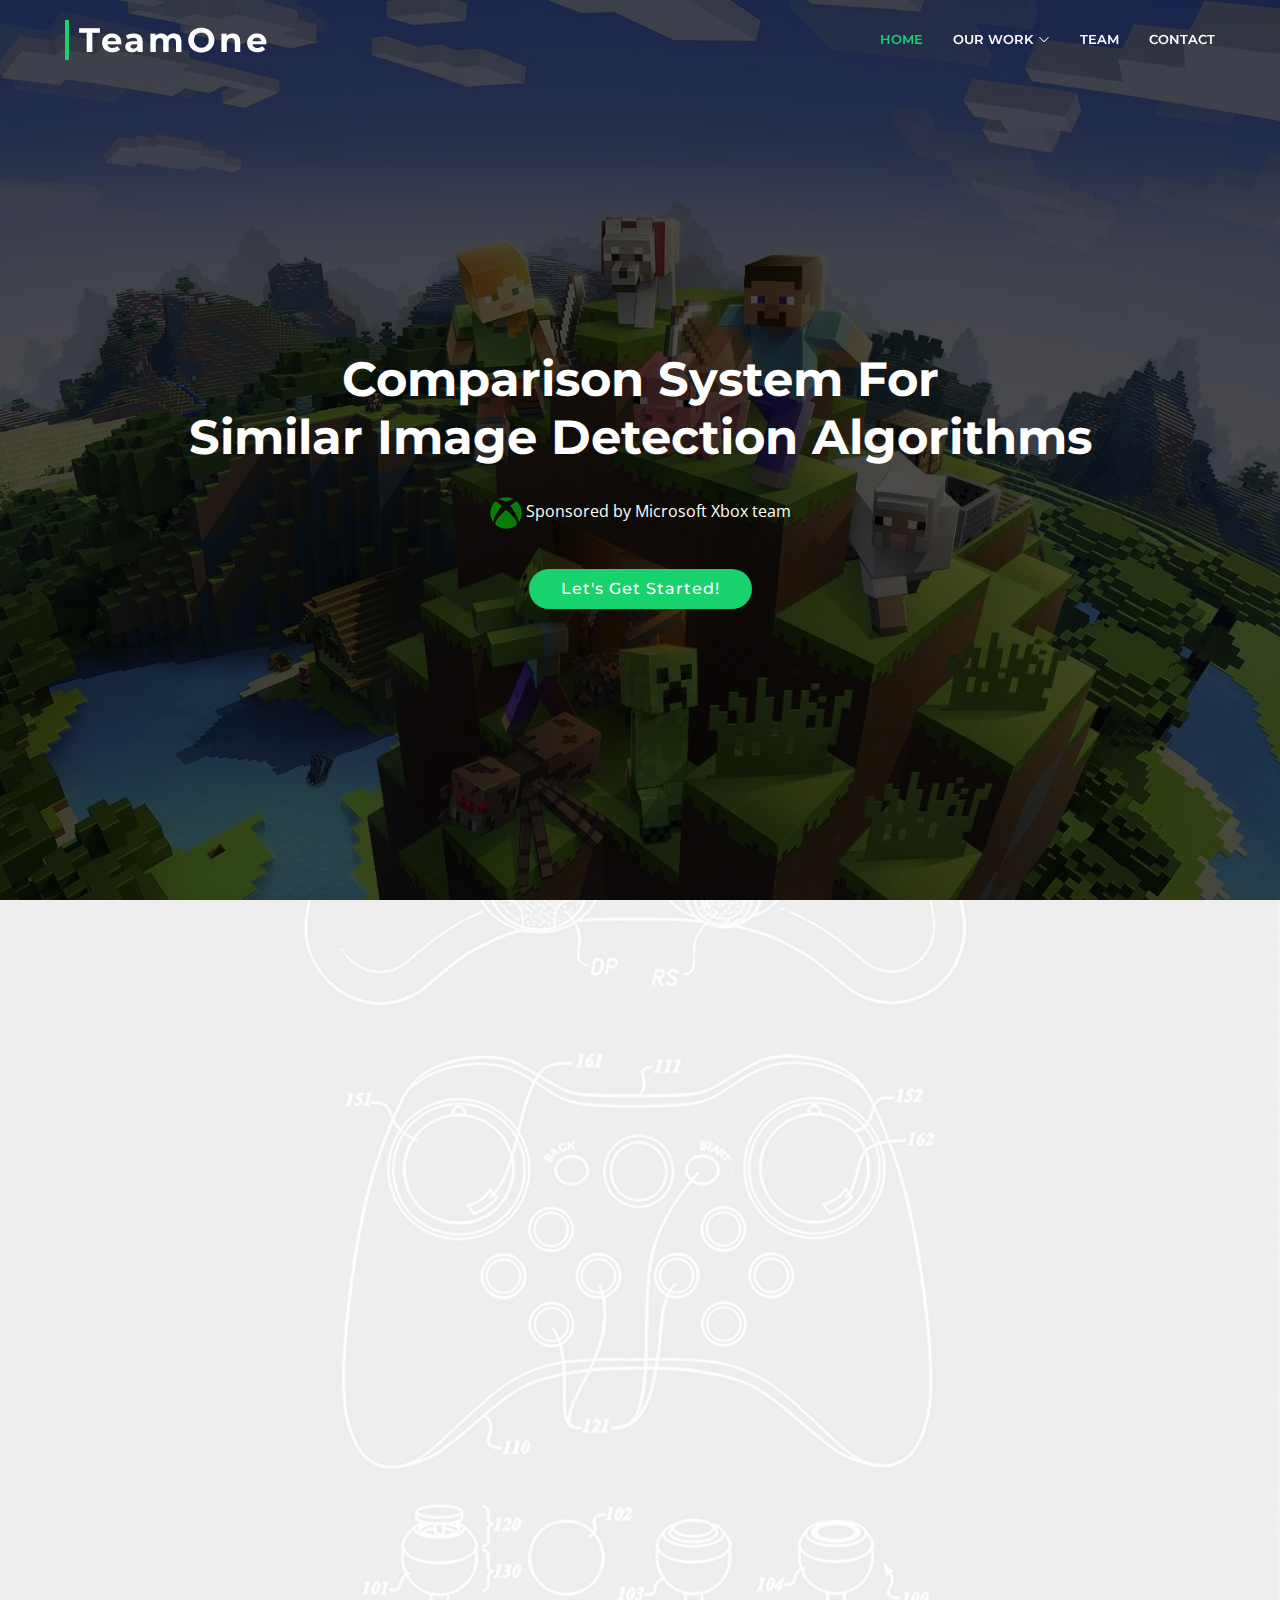
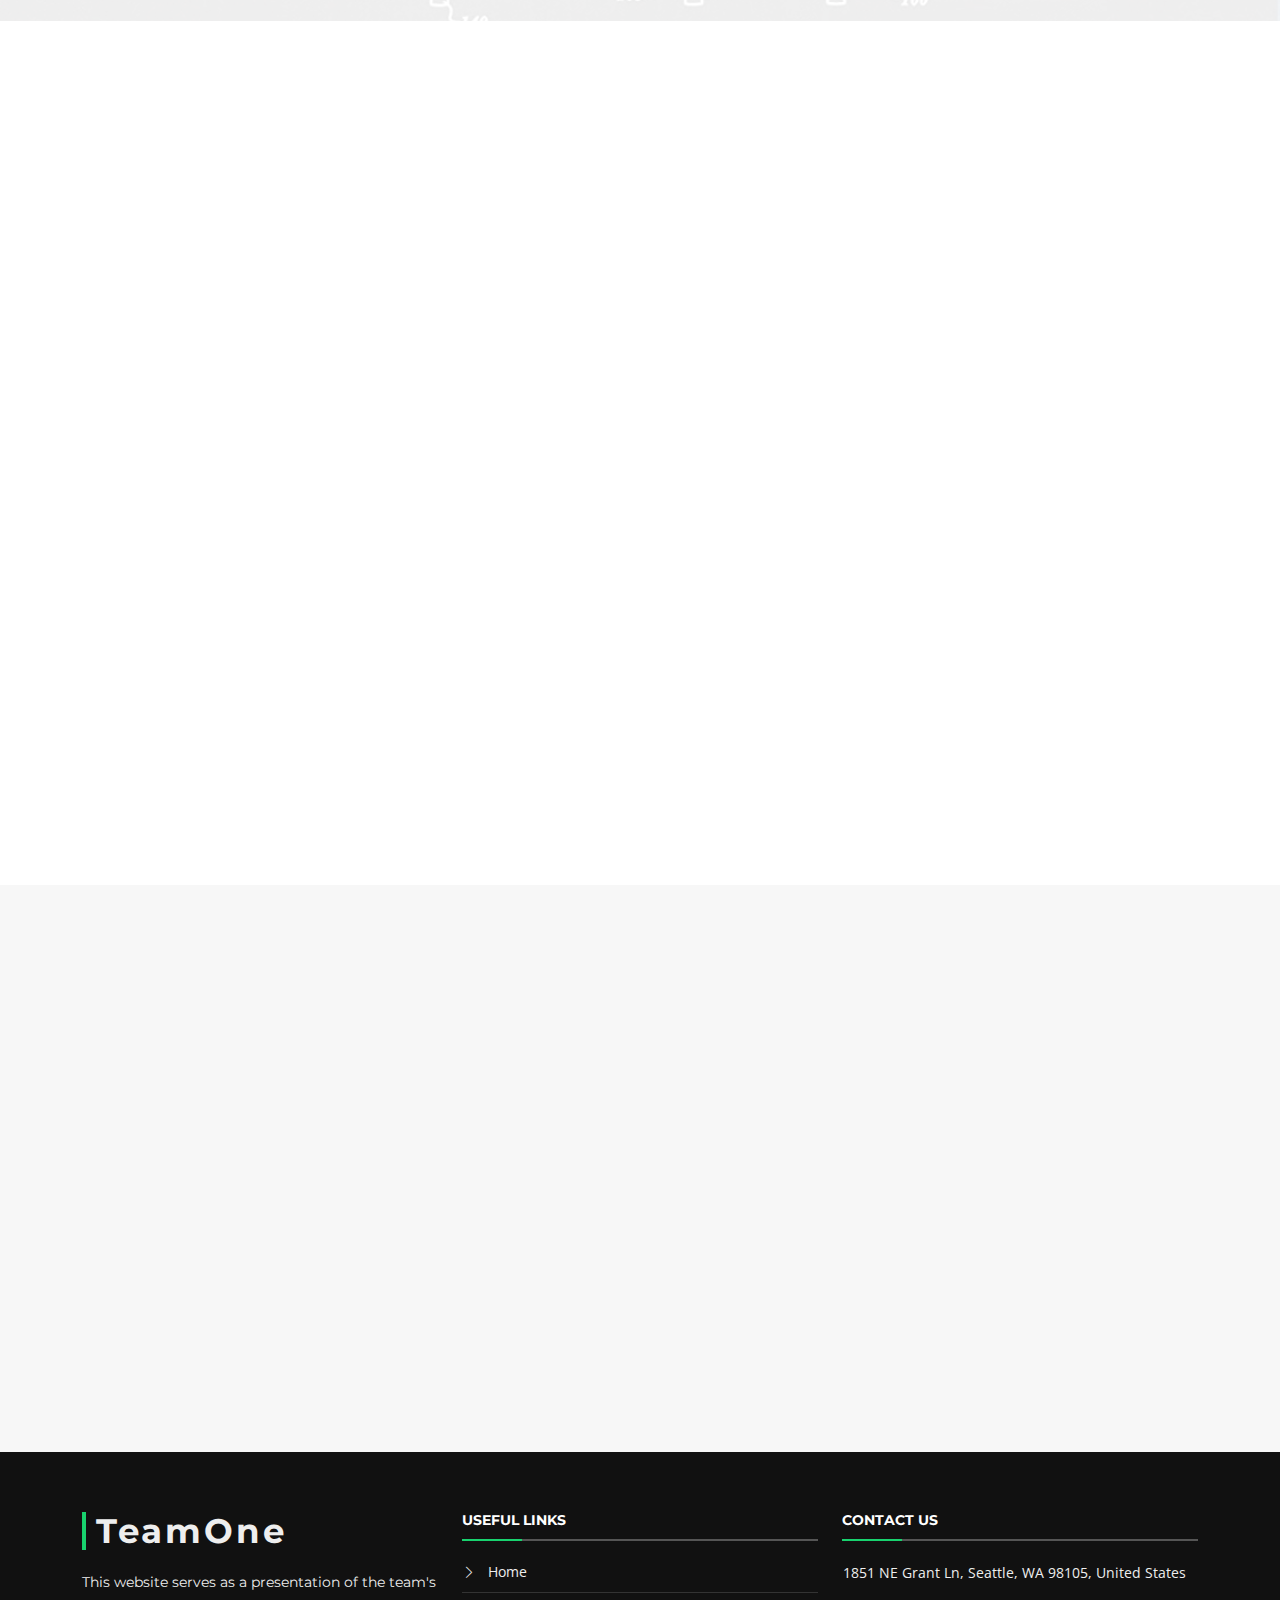
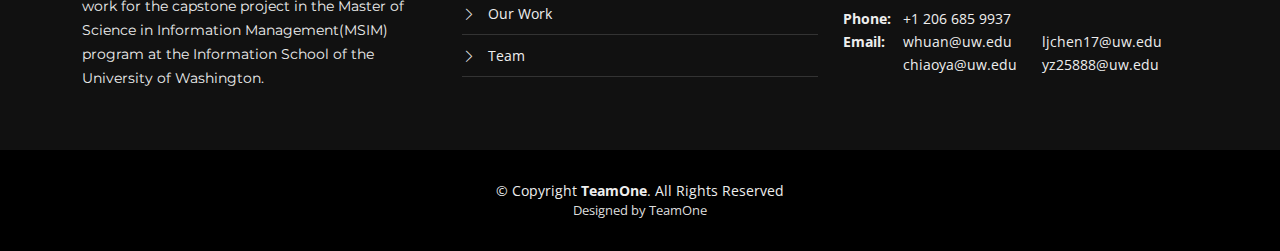
==== commit cf54dfcc: "Final" ====
--- a/index.html
+++ b/index.html
@@ -53,7 +53,7 @@
                   <li class="dropdown"><a href="solutions.html"><span>Solutions</span><i class="bi bi-chevron-right"></i></a>
                     <ul>
                       <li><a href="solutions.html#portfolio-details">Engineering</a></li>
-                      <li><a href="#">Data Science</a></li>
+                      <li><a href="solutions.html#portfolio-details-ds">Data Science</a></li>
                     </ul>
                   </li>
                   <li class="dropdown"><a href="results.html"><span>Results</span><i class="bi bi-chevron-right"></i></a>
@@ -83,7 +83,7 @@
       <div class="carousel-container">
         <div class="container">
           <h2 class="animate__animated animate__fadeInDown">Comparison System For <br />Similar Image Detection Algorithms</h2>
-          <p class="animate__animated animate__fadeInUp"><img src="assets/img/xboxlogo.png" style="background-color: transparent;"> Sponsored by Microsoft Xbox Safety team</p>
+          <p class="animate__animated animate__fadeInUp"><img src="assets/img/xboxlogo.png" style="background-color: transparent;"> Sponsored by Microsoft Xbox team</p>
           <a href="#about" class="btn-get-started scrollto animate__animated animate__fadeInUp">Let's Get Started!</a>
         </div>
       </div>
@@ -161,7 +161,6 @@
               <div class="member-img">
                 <img src="assets/img/team-1.jpg" class="img-fluid" alt="">
                 <div class="social">
-                  <a href="https://www.facebook.com/wanghuan0"><i class="bi bi-facebook"></i></a>
                   <a href="https://www.linkedin.com/in/huanwang92/"><i class="bi bi-linkedin"></i></a>
                   <a href="mailto:whuan@uw.edu"><i class="bi bi-envelope"></i></a>
                 </div>
@@ -179,7 +178,6 @@
               <div class="member-img">
                 <img src="assets/img/team-2.jpg" class="img-fluid" alt="">
                 <div class="social">
-                  <a href="https://www.facebook.com/ElyJiangning/"><i class="bi bi-facebook"></i></a>
                   <a href="https://www.linkedin.com/in/lizzychen/?locale=en_US"><i class="bi bi-linkedin"></i></a>
                   <a href="mailto:ljchen17@uw.edu"><i class="bi bi-envelope"></i></a>
                 </div>
@@ -197,7 +195,6 @@
               <div class="member-img">
                 <img src="assets/img/team-3.jpg" class="img-fluid" alt="">
                 <div class="social">
-                  <a href="https://www.facebook.com/choyachoya.chang"><i class="bi bi-facebook"></i></a>
                   <a href="https://www.linkedin.com/in/chiaoyachang15/"><i class="bi bi-linkedin"></i></a>
                   <a href="mailto:chiaoya@uw.edu"><i class="bi bi-envelope"></i></a>
                 </div>
@@ -215,7 +212,6 @@
               <div class="member-img">
                 <img src="assets/img/team-4.jpg" class="img-fluid" alt="">
                 <div class="social">
-                  <a href="https://www.facebook.com/zoeee.yjz"><i class="bi bi-facebook"></i></a>
                   <a href="https://www.linkedin.com/in/zoe-yajiezhu/"><i class="bi bi-linkedin"></i></a>
                   <a href="mailto:yz25888@uw.edu"><i class="bi bi-envelope"></i></a>
                 </div>
--- a/assets/css/style.css
+++ b/assets/css/style.css
@@ -909,7 +909,7 @@
   text-align: center;
   border-radius: 5px;
   background: #fff;
-  height: 190px;
+  height: 180px;
   box-shadow: 0px 0 30px rgba(1, 41, 112, 0.08);
 }
 
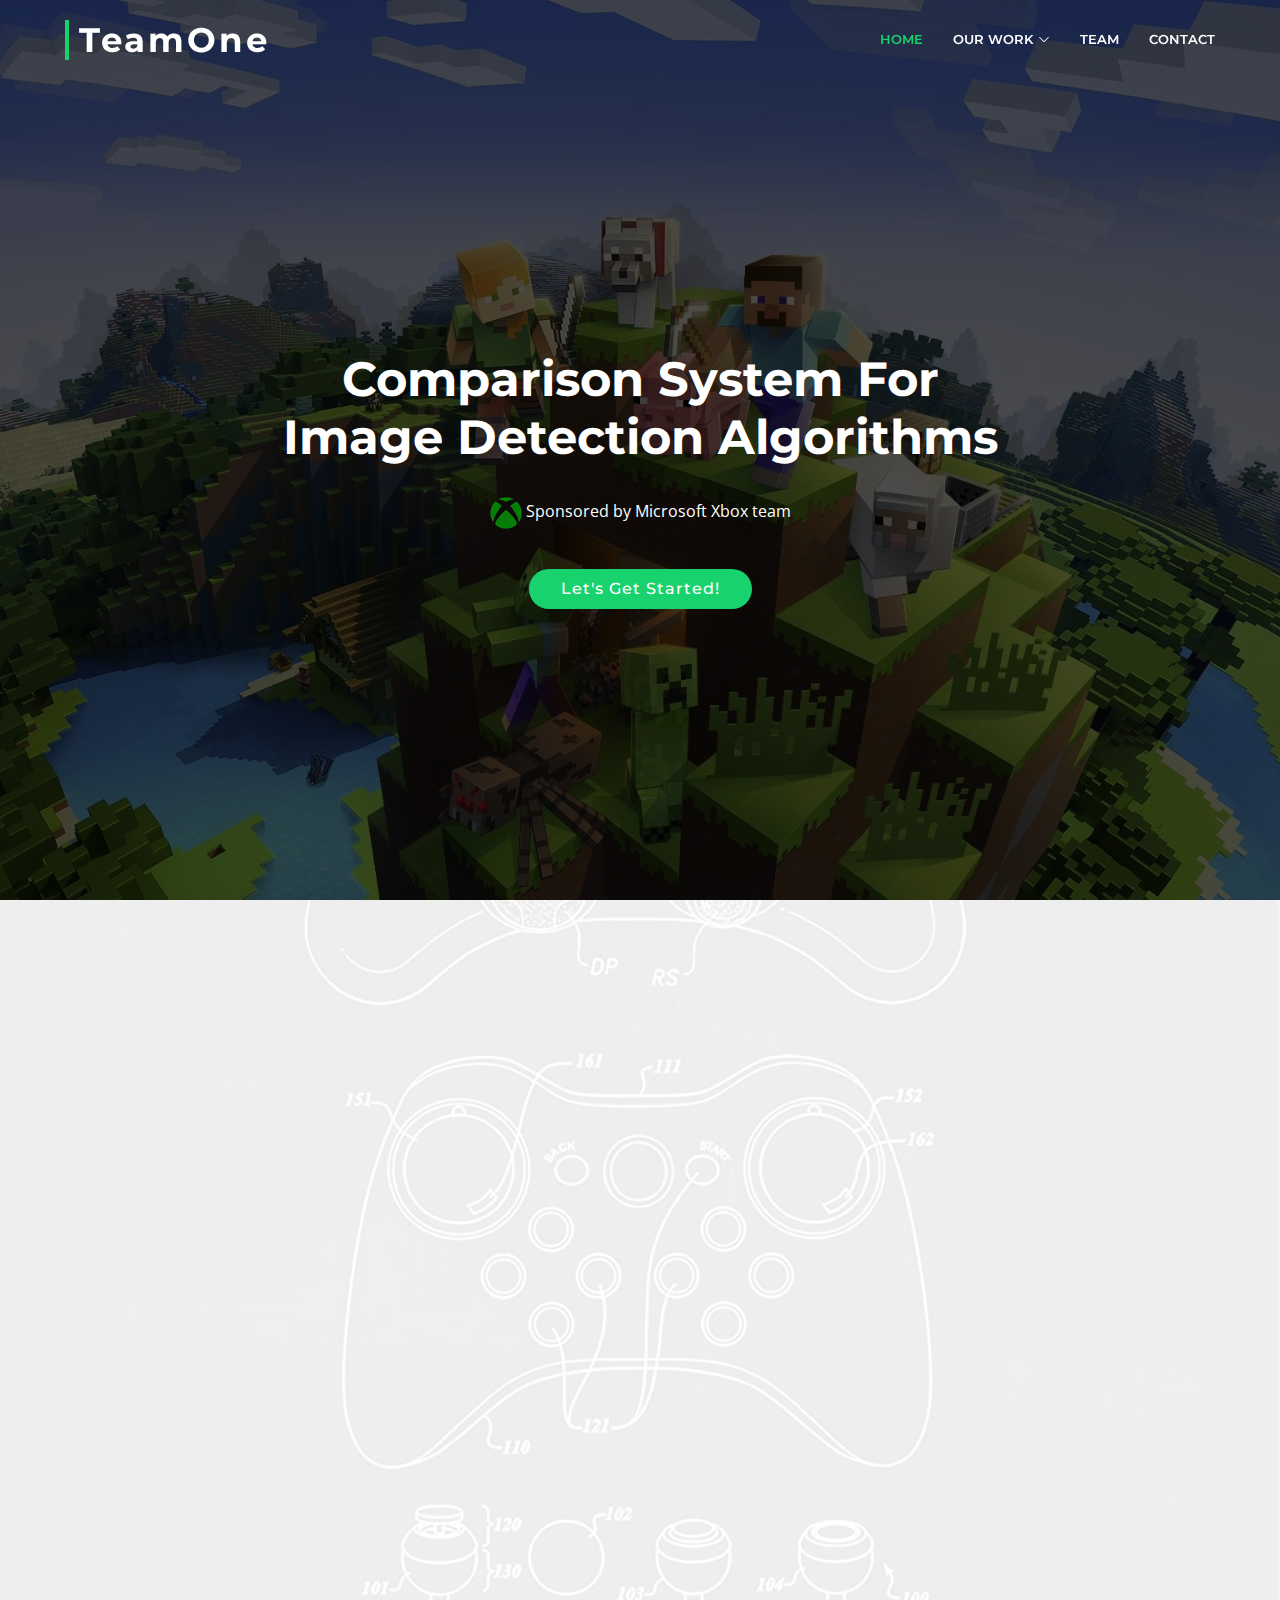
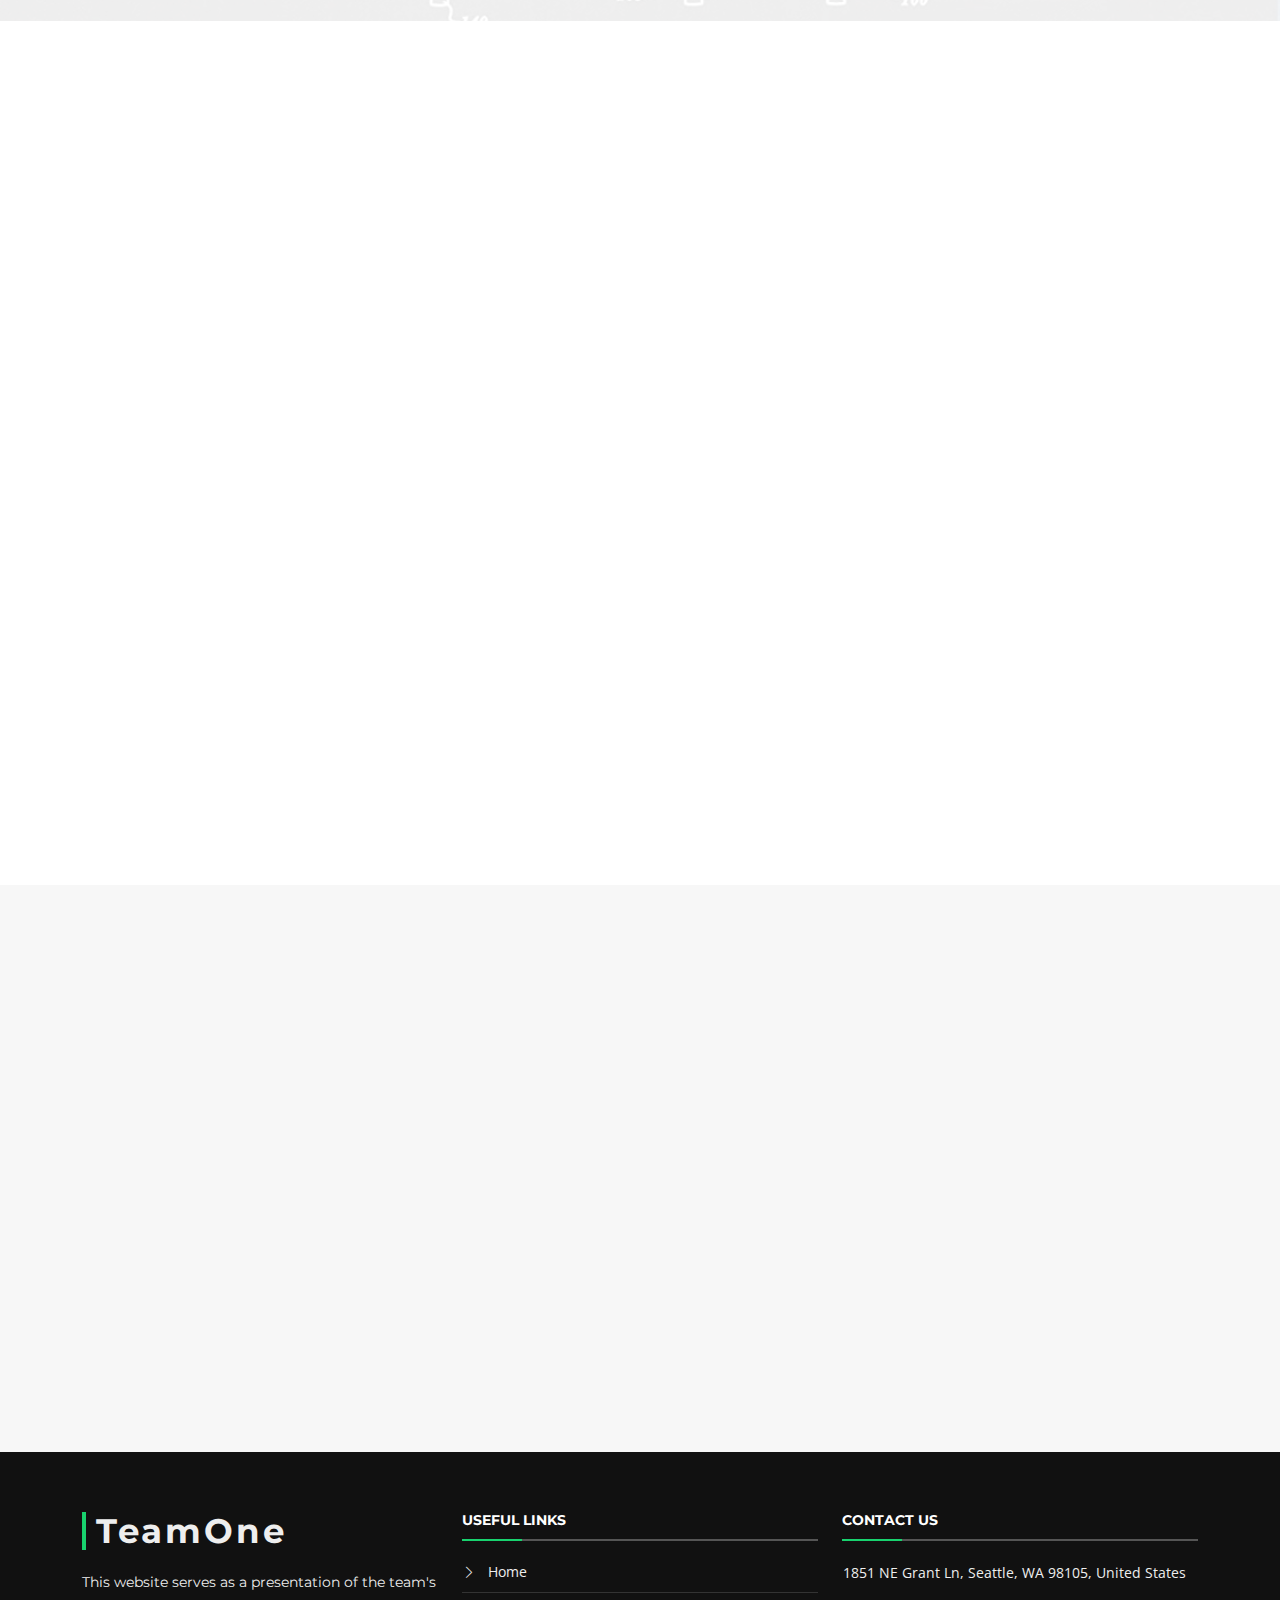
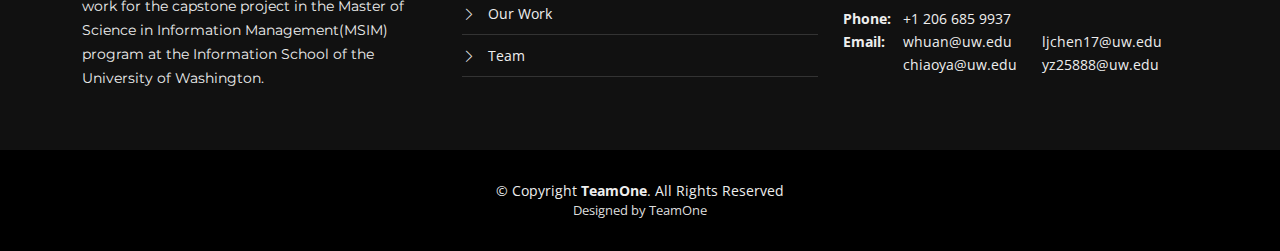
==== commit 955fc4f2: "Final" ====
--- a/index.html
+++ b/index.html
@@ -82,7 +82,7 @@
     <div class="carousel-item active" style="background-image: url(assets/img/background.jpeg)">
       <div class="carousel-container">
         <div class="container">
-          <h2 class="animate__animated animate__fadeInDown">Comparison System For <br />Similar Image Detection Algorithms</h2>
+          <h2 class="animate__animated animate__fadeInDown">Comparison System For <br />Image Detection Algorithms</h2>
           <p class="animate__animated animate__fadeInUp"><img src="assets/img/xboxlogo.png" style="background-color: transparent;"> Sponsored by Microsoft Xbox team</p>
           <a href="#about" class="btn-get-started scrollto animate__animated animate__fadeInUp">Let's Get Started!</a>
         </div>
@@ -217,7 +217,7 @@
                 </div>
               </div>
               <div class="member-info">
-                <h4>Zoe Zhu</h4>
+                <h4>Yajie Zhu</h4>
                 <span>Project Manager + Data Analyst</span>
                 <p>"We also learned a great deal about system design, including how to separate business logic, select approaches and understand the tradeoffs."</p>
               </div>
